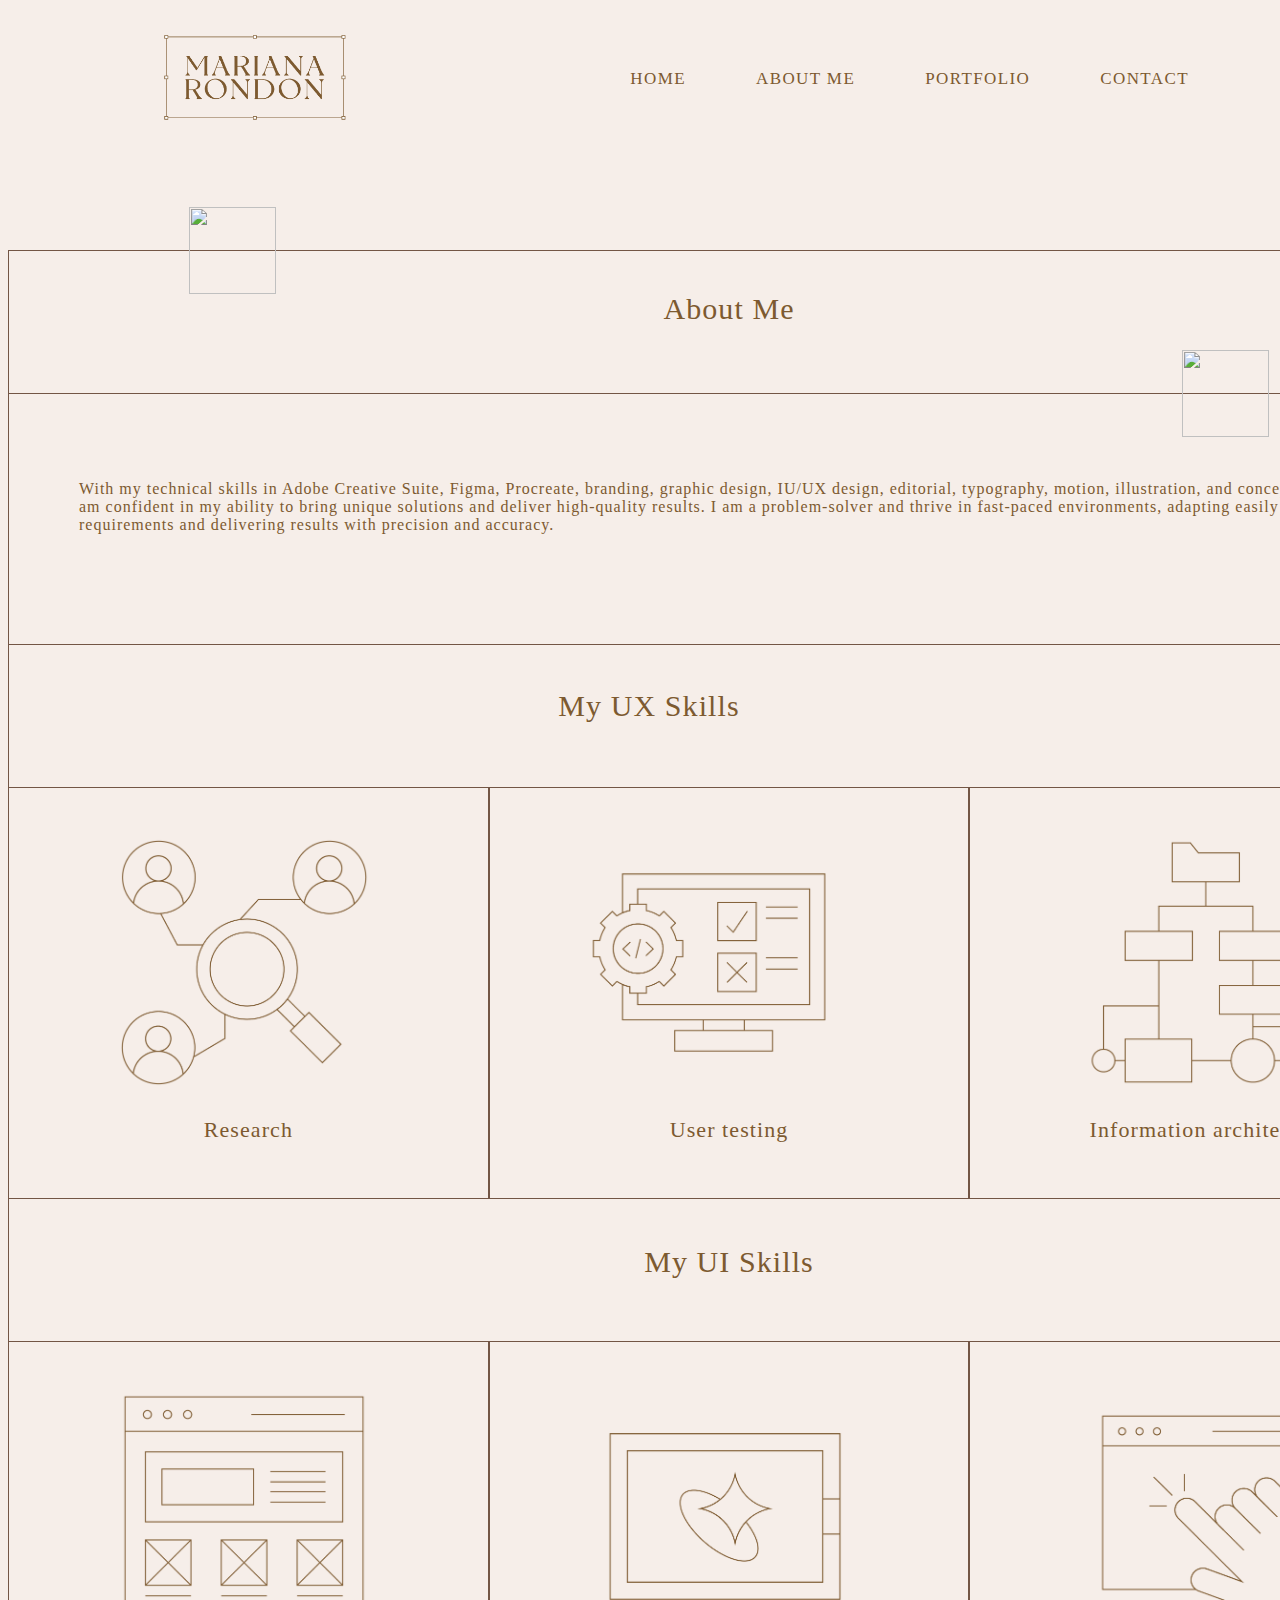
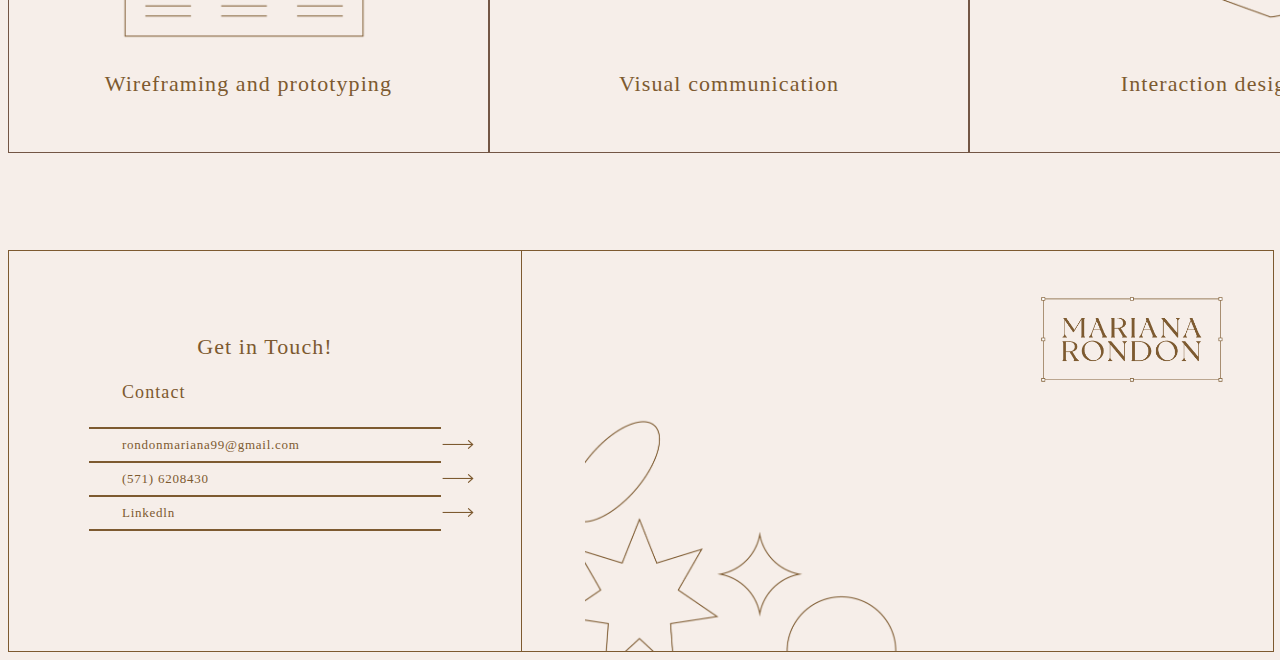
==== aboutme.html @ 8a2dac0b "Add files via upload" ====
<html>
    <head>
        <link rel="stylesheet" type = "text/css" href="AboutMe/css/style.css">
        <link rel="icon" href="android-icon-36x36.png" type="image/x-icon">
        <meta name="viewport" content="width=device-width, initial-scale=1.0">
        <meta charset="UTF-8">
        <meta http-equiv="X-UA-Compatible" content="IE=edge">
        <script src="https://kit.fontawesome.com/b83448d550.js" crossorigin="anonymous"></script>
    </head>
    <header class="header"> 
        <nav class="navbar">
            <input type="checkbox" id="check">
            <label for="check" class="menu">
                <i class="fas fa-bars fa-lg"></i>
            </label>
<a href="index.html"><img src="Images/logo_Mesa de trabajo 1.png" class="logo" alt="logo" width="196" height="97"> </a>
<ul class="nav_list">
    <li> <a href="index.html"> HOME</a> </li>
    <li class="nav_item">
        <a  href="aboutme.html"> ABOUT ME </a>
    </li>
    <li class="nav_item">
        <a href="portfolio.html"> PORTFOLIO </a>
    </li>
    <li class="nav_item">
        <a href="#contactBox"> CONTACT </a>
    </li>
</ul>
</nav>
</header>
<section class="About me">
    <div class="headBox">
        <img src="images/star.png" width="87px" height="87px" class="starOne"> 
        <h1> About Me </h1>
        <img src="images/startwo.png" width="87px" height="87px" class="starTwo"> 
    </div> 
    <div class="aboutMeTex"> 
        <p> With my technical skills in Adobe Creative Suite, Figma, Procreate, branding, graphic design, IU/UX design, editorial, typography, motion, illustration, and concept design, I am confident in my ability to bring unique solutions and deliver high-quality results. I am a problem-solver and thrive in fast-paced environments, adapting easily to changing requirements and delivering results with precision and accuracy.</p>
    </div>
        <div class="boxStar-1">
            <img src="images/sixstar.png" width="95px" height="88px" class="six-star-1">
        </div>
        <div class="myUxTop">
            <h2 class="myUx"> My UX Skills </h2>
        </div>
        <div class="boxStar-2">
        <img src="images/sixstartwo.png" width="95px" height="88px" class="six-star-2"> 
    </div>
<div class="flexbox-container">
    <div class="flexbox-item1"> <img src="AboutMe/images/research.png" width="250px" class="research"> <h3>Research</h3> </div>
    <div class="flexbox-item2"> <img src="AboutMe/images/testing.png" width="250px" class="testing"> <h3>User testing</h3></User> </div>
    <div class="flexbox-item3"> <img src="AboutMe/images/information.png" width="250px" class="information" > <h3>Information architecture</h3> </div>
</div>
        <img src="images/circle.png" width="87" height="87" class="circleOne">
        <div class="myUiTop"><h2> My UI Skills </h2></div>
        <img src="images/circle-02.png" width="87" height="87" class="circleTwo">
    </div>
    <div class="flex-container2">
    <div class="flexbox-item1"> <img src="AboutMe/images/wireframing.png" width="250px" class="wireframing"> <h3>Wireframing and prototyping</h3>  </div>
    <div class="flexbox-item2"> <img src="AboutMe/images/visual.png" width="250px" class="visual"> <h3>Visual communication</h3></div>
    <div class="flexbox-item3">  <img src="AboutMe/images/interaction.png" width="250px" class="interaction"> <h3>Interaction design</h3></div>
    </div>
</section>

</div>
    
</section>

<footer>
<div class="contactBox"> 
    <h3  id="contactBox"> Get in Touch! </h3>
    <h4> Contact </h4>
    <hr>
    <a href="mailto:rondonmariana99@gmail.com"><img src="Images/arrow_Mesa de trabajo 1 copy 2.png" class="arrowOne"></a>
    <a href="mailto:rondonmariana99@gmail.com"> <h5> rondonmariana99@gmail.com</h5></a>
    <hr>
    <img src="Images/arrow_Mesa de trabajo 1 copy.png" class="arrowTwo">
    <h5> (571) 6208430 </h5>
    <hr>
    <a href="https://www.linkedin.com/in/mariana-rondon-296546219/"><img src="Images/arrow_Mesa de trabajo 1.png" class="arrowThree"></a>
    <a href="https://www.linkedin.com/in/mariana-rondon-296546219/"><h5> Linkedln</h5> </a>
    <hr>
    <link>
    </div>
    <img src="Images/postal_Mesa de trabajo 1.png" height="400px" class="postal">
    <img src="Images/logo_Mesa de trabajo 1 copy.png" class="logoFooter" width="196" height="97" >
</footer>
</div>
</body>
</html>
---- AboutMe/css/style.css ----
html{
    scroll-behavior: smooth;
    transition: 5s;
}
section {
    width: 1440px;
    height: 1300px;
    flex-shrink: 0;
    background: #F6EEE9;
    margin-top: 70px;
}

body {
    background: #F6EEE9;
}

.logo {
    margin-left: 10px;
}

hr {

    border: 0.5px solid #7D5A30;
    width: 350px;
    
}

h1 {
    color: #7D5A30;
font-family: Playfair Display;
font-size: 30px;
font-style: normal;
font-weight: 400;
line-height: normal;
letter-spacing: 1.08px;
text-align: center;
padding: 1.5%
}

h2 {
    color: #7D5A30;
font-family: Playfair Display;
font-size: 30px;
font-style: normal;
font-weight: 400;
line-height: normal;
letter-spacing: 1.08px;
text-align: center;
padding: 1.5%
}


nav{
    height: 80px;
    width: 100%;
}

nav ul {
    float: right;
    margin-right: 50px;
    margin-top: 40px;
}

nav ul li{ 
    display: inline-block;
    line-height: 80px;
    margin: 0 20px;

}

a.active,a:hover{
    transition: .7s;
    font-size: 20px;
    background-color: #F1D7C7;
}

a{
    text-decoration: none;
}

.header {
    top: 0px;
    left: 0px;
    width: 90%;
    padding: 1.3rem 10%;
    background-color:#F6EEE9;

}

.navbar a{
    color: #7D5A30;
    font-family: Montserrat;
    font-size: 17px;
    font-style: normal;
    font-weight: 500;
    line-height: normal;
    letter-spacing: 1.4px;
    padding: 7px 13px;
    border-radius: 0px;

}

.menu{
    position: absolute;
    right: 5%;
    font-size: 25px;
    color: #7d5a30;
    float: right;
    line-height: 80px;
    margin-top: 25px;
    margin-right: 40px;
    cursor: pointer;
    display: none;
}

#check {
    display: none;
}


h6{
color: #7D5A30;
font-family: Montserrat;
font-size: 17px;
font-style: normal;
font-weight: 500;
line-height: normal;
letter-spacing: 1.4px;
}



h3{
    color: #7D5A30;
font-family: Playfair Display;
font-size: 22px;
font-style: normal;
font-weight: 400;
line-height: normal;
letter-spacing: 1.08px;
text-align: center;
padding-top: 12%;

}

h4{
    color: #7D5A30;
font-family: Playfair Display;
font-size: 18px;
font-style: normal;
font-weight: 400;
line-height: normal;
letter-spacing: 1.08px;
text-align: left;
margin-left:113px ;
margin-top: 10px;

}

h5 {
    color: #7D5A30;
    font-family: Montserrat;
    font-size: 13px;
    font-style: normal;
    font-weight: 420;
    line-height: 0px;
    letter-spacing: 0.75px;
    margin-left: 113px;
    margin-top: 16px;
    margin-bottom: 16px;

}

.headBox{
    border: 1px solid #735645;
    position: relative;
    top: 50px;
    width: 1440px;
    height: 142px;
    
}
.starOne{
    position: absolute;
    left: 180px;
    top: -44px;
}

.starTwo{
    position: absolute;
    right: 180px;
    top:99px;
    z-index: 1;

}


.aboutMeTex{
    border: 1px solid #735645;
    height: 250px;
    width: 1440px;
    position: relative;
    top: 49px;
}

p{
    color: #7D5A30;
    font-family: Montserrat;
    font-size: 16px;
    font-style: normal;
    font-weight: 400;
    line-height: normal;
    letter-spacing: 1px;
    padding: 70px
}


.myUxTop{
    border: 1px solid #735645;
    height:142px ;
}

.boxStar-1{
    border: 1px solid #735645;
    width: 150px;
    height: 142px;
   position: relative;
   top: 48px;
   display: none;

}

.boxStar-2{
    border: 1px solid #735645;
    width: 149px;
    height: 142px;
    position: absolute;
    top: 573.5px;
    right: -10px;
display: none;
}

.six-star-1{
    position: relative;
    top: 30px;
    left: 30px;
}

.six-star-2{
    position: relative;
    top: 30px;
    left: 30px;
}

.flexbox-container{
    display: flex;
    height: 412px;
}

.myUx {
    text-align: center;
    left:10px;
}

.myUxTop {
    width: 100%;
    height: 142px;
    position: absolute;
    top: 643.5px;
}

.flexbox-container {
    width:1442px ;
    height: 412px;
    position: relative;
    top: 191px;
    display: flex;
    justify-content: center;
}

.flexbox-item1 {
    width: 480.5px;
    border: 1px solid #735645;
}

.flexbox-item2 {
    border: 1px solid #735645;
    width: 480.5px;
    

}

.flexbox-item3 {
    border: 1px solid #735645;
    width: 480.5px;
   
}

.myUiTop {
    border: 1px solid #735645;
    position: relative;
    top: 190px;
    width: 1440px;
    height: 142px;
}

.circleOne {
    position: absolute;
    left: 180px;
    top: 1085px;
    z-index: 1;
    display: none;
}

.circleTwo {
    position: absolute;
    right: 180px;
    top: 1227px;
    z-index: 1;
    display: none;
    
}

.flex-container2 {
    width:1442px ;
    height: 412px;
    position: relative;
    top: 189.1px;
    display: flex;
    justify-content: center;
}

footer{
    margin-top: 350px;
    height: 400px;
    width: 100%;
    border: 1px solid #7D5A30


}

.contactBox{
    border: 1px solid #7D5A30;
    width: 40%;
    height: 400px;
    position: absolute;
    left: 8px;
    top: 1849.5px
}
.Portfolio {
    border: 1px solid #735645;

}

a{
    text-decoration: none;
text-emphasis: none;}

.active{
    color: aqua;
}


.arrowOne{
    height: 25px;
    position: absolute;
    left: 423px;
    margin-top: -13px;
}

.arrowTwo{
    height: 25px;
    position: absolute;
    left: 423px;
    margin-top: -5px;
}

.arrowThree{
    height: 25px;
    position: absolute;
    left: 423px;
    margin-top: -13px;
}

.postal {
    left: 576px;
    position: relative;
}

.logoFooter {
    right: 50px;
    margin-top: 40px;
    position: absolute;

}

.research {
    position: relative;
    left:110px;
    top: 50px;
}

.researchText {
    position: absolute;
    left: 40px;
}

.testing {
    position: relative;
    left:95px;
    top: 50px;
}

.information {
    position: relative;
    left:110px;
    top: 50px;
}

.wireframing {
    position: relative;
    left:110px;
    top: 50px;
}

.visual {
    position: relative;
    left:110px;
    top: 50px;
}

.interaction {
    position: relative;
    left:120px;
    top: 50px;
}
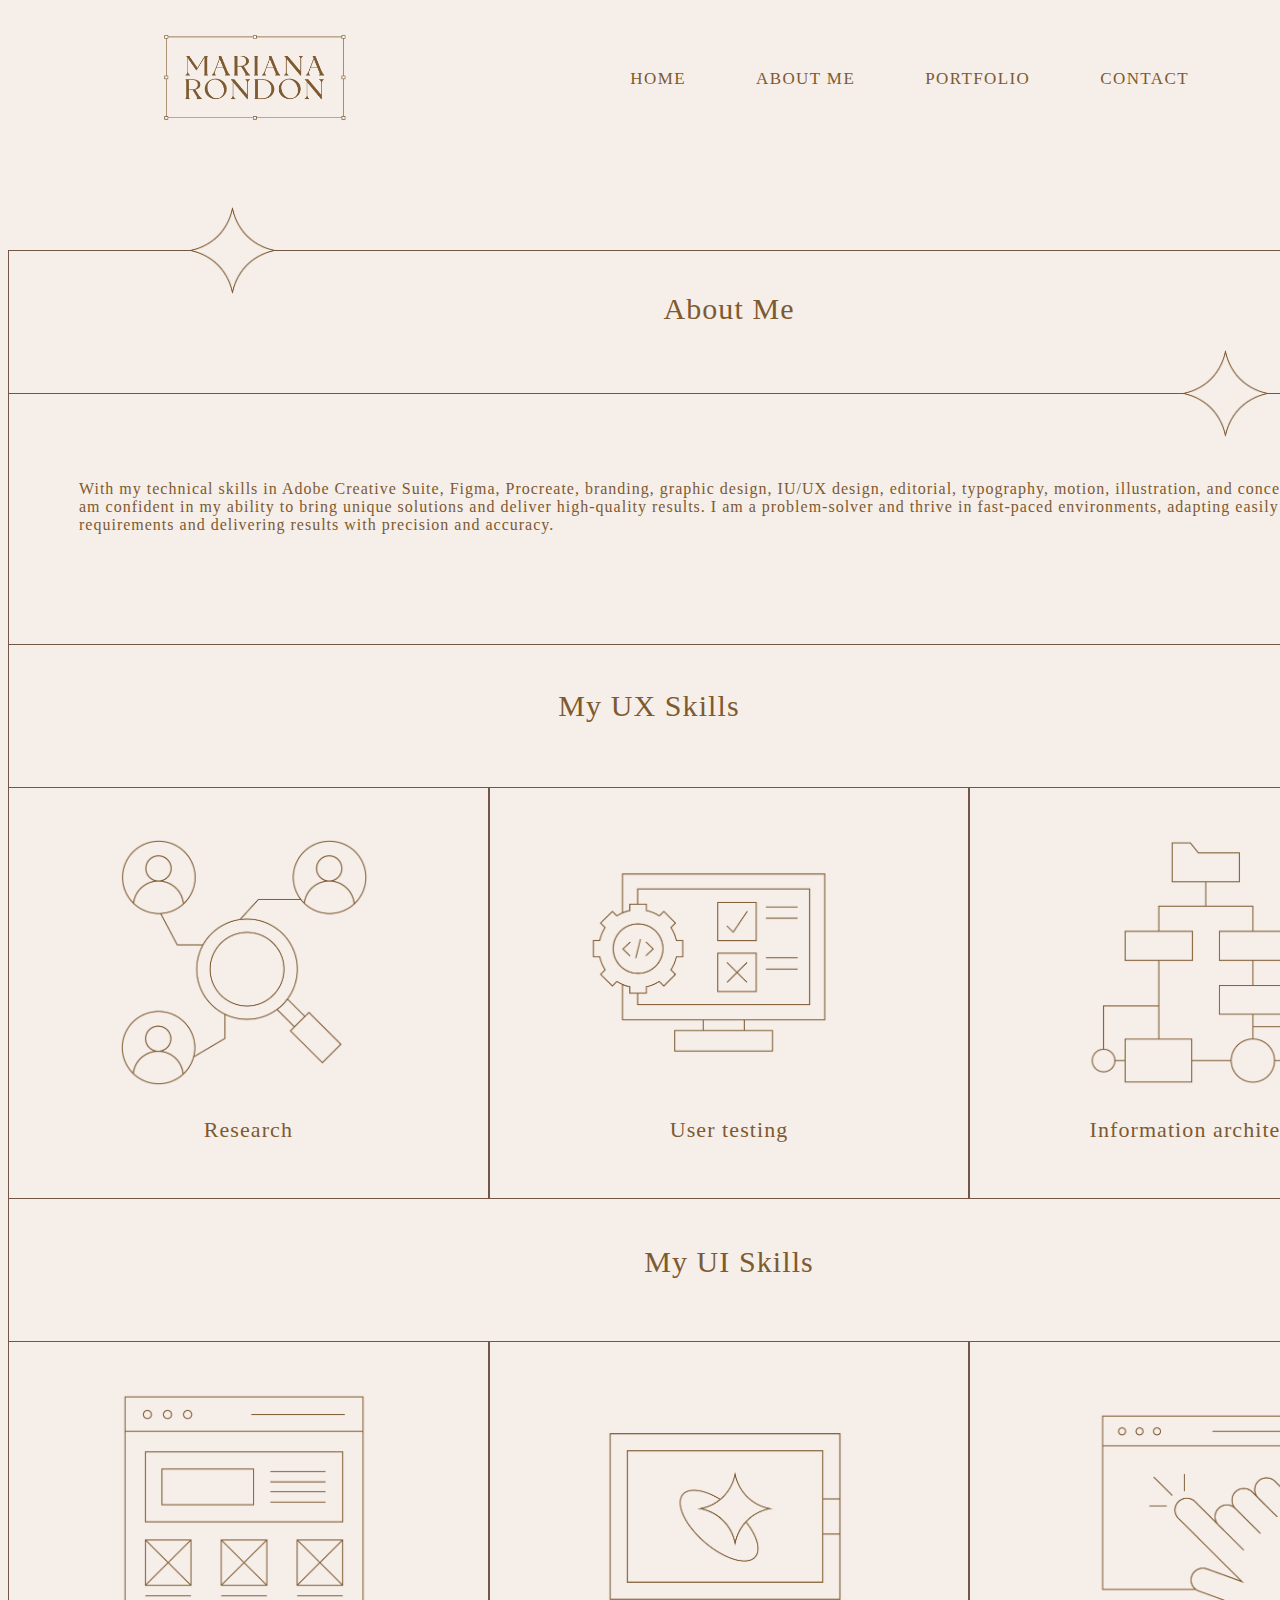
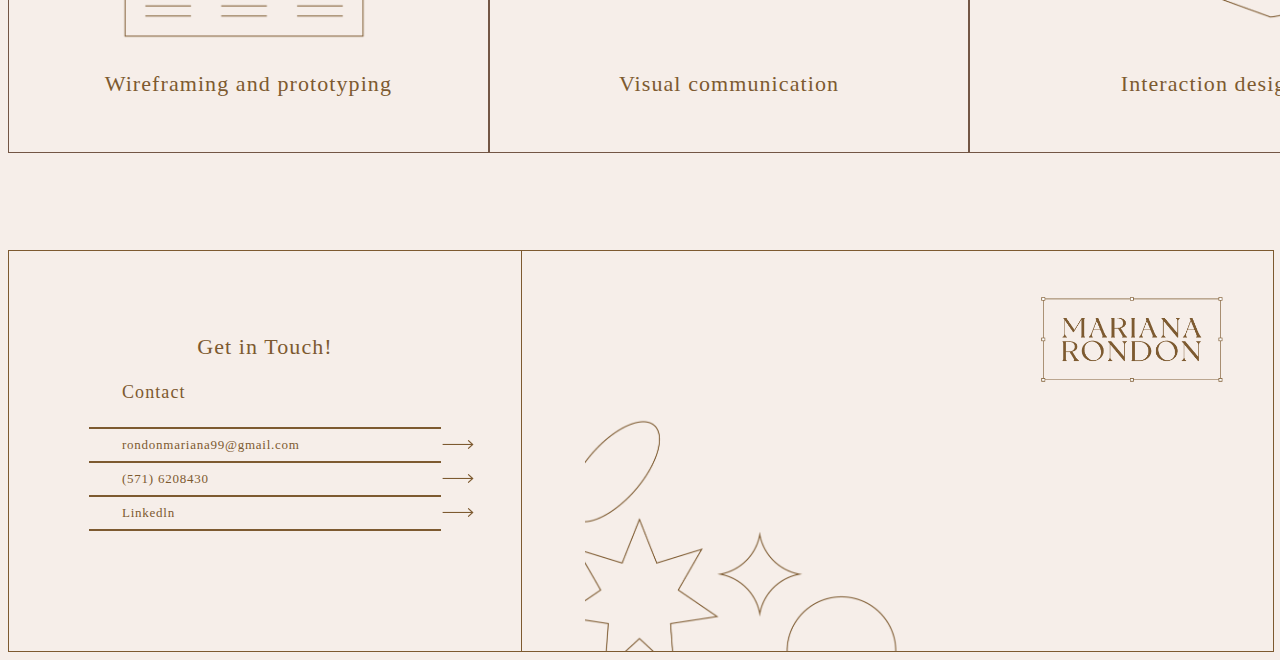
==== commit b267989b: "Add files via upload" ====
--- a/aboutme.html
+++ b/aboutme.html
@@ -30,9 +30,9 @@
 </header>
 <section class="About me">
     <div class="headBox">
-        <img src="images/star.png" width="87px" height="87px" class="starOne"> 
+        <img src="AboutMe/images/star.png" width="87px" height="87px" class="starOne"> 
         <h1> About Me </h1>
-        <img src="images/startwo.png" width="87px" height="87px" class="starTwo"> 
+        <img src="AboutMe/images/startwo.png" width="87px" height="87px" class="starTwo"> 
     </div> 
     <div class="aboutMeTex"> 
         <p> With my technical skills in Adobe Creative Suite, Figma, Procreate, branding, graphic design, IU/UX design, editorial, typography, motion, illustration, and concept design, I am confident in my ability to bring unique solutions and deliver high-quality results. I am a problem-solver and thrive in fast-paced environments, adapting easily to changing requirements and delivering results with precision and accuracy.</p>
